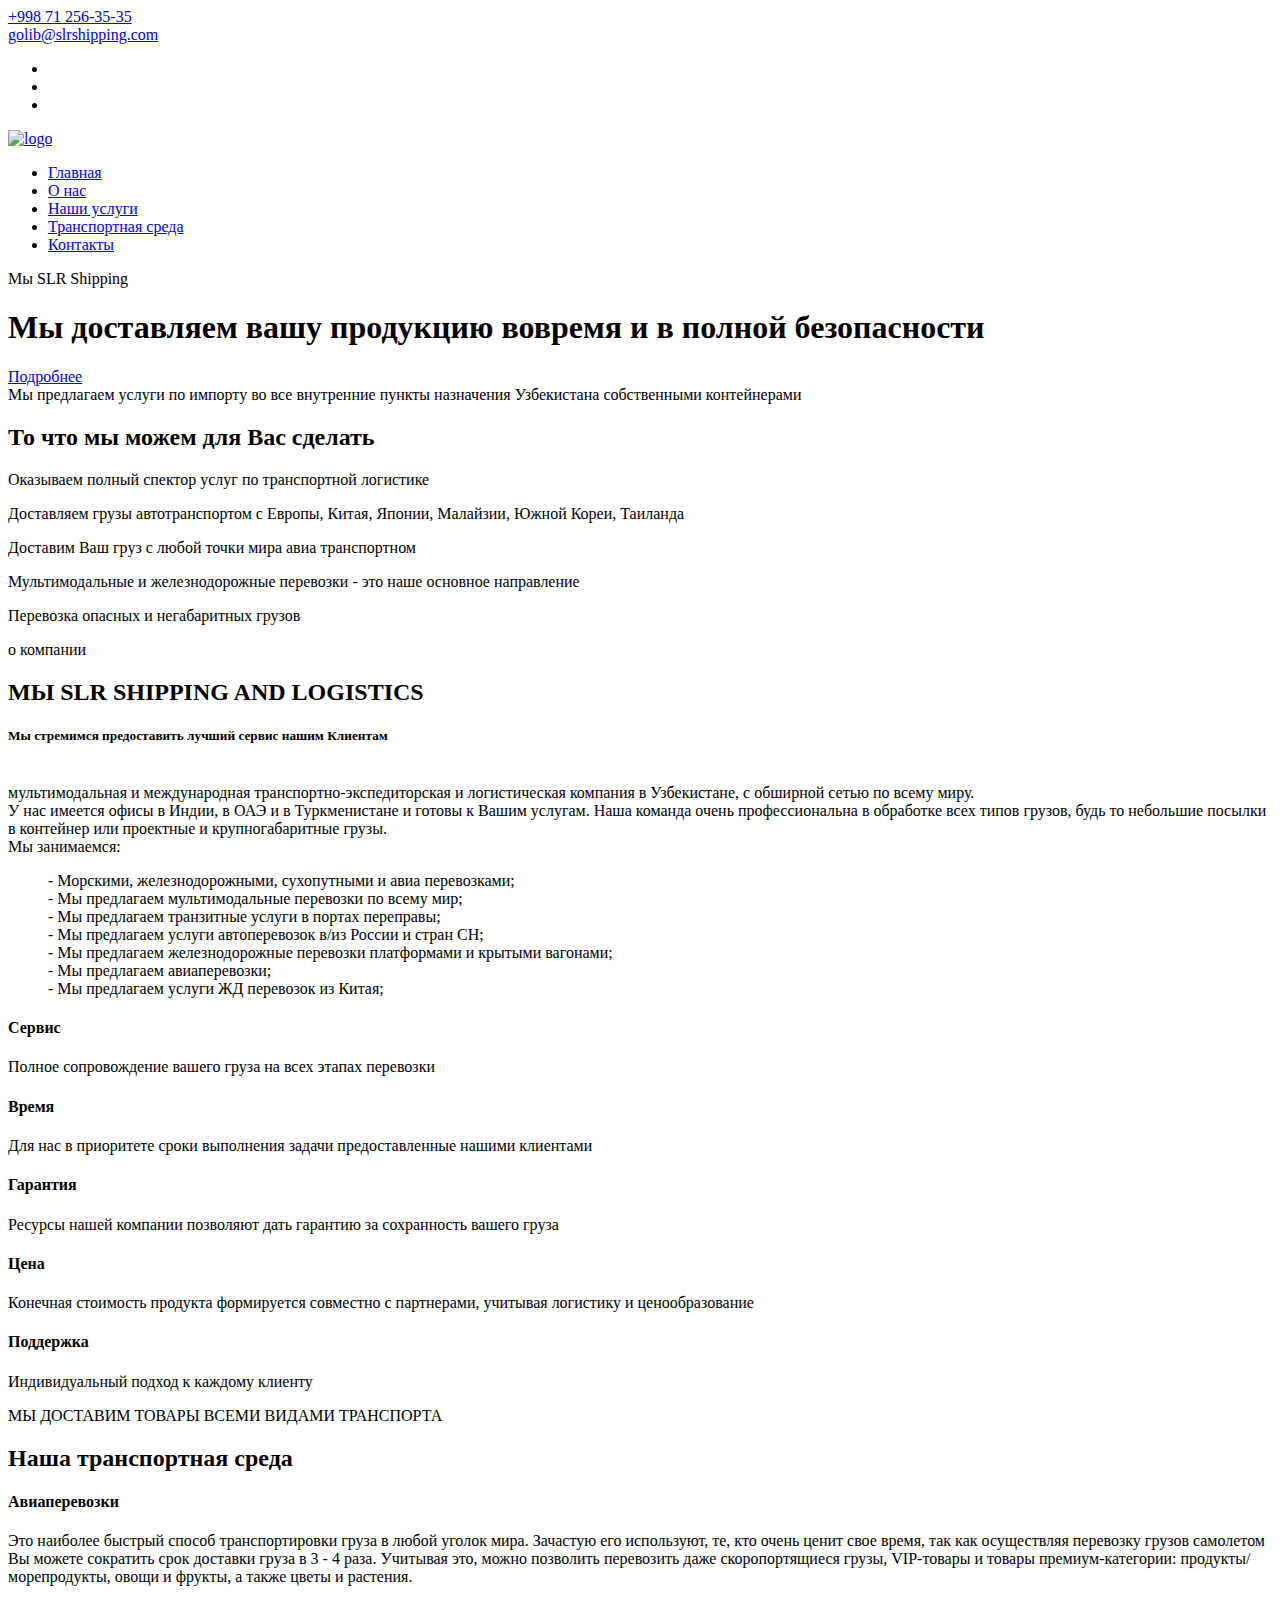
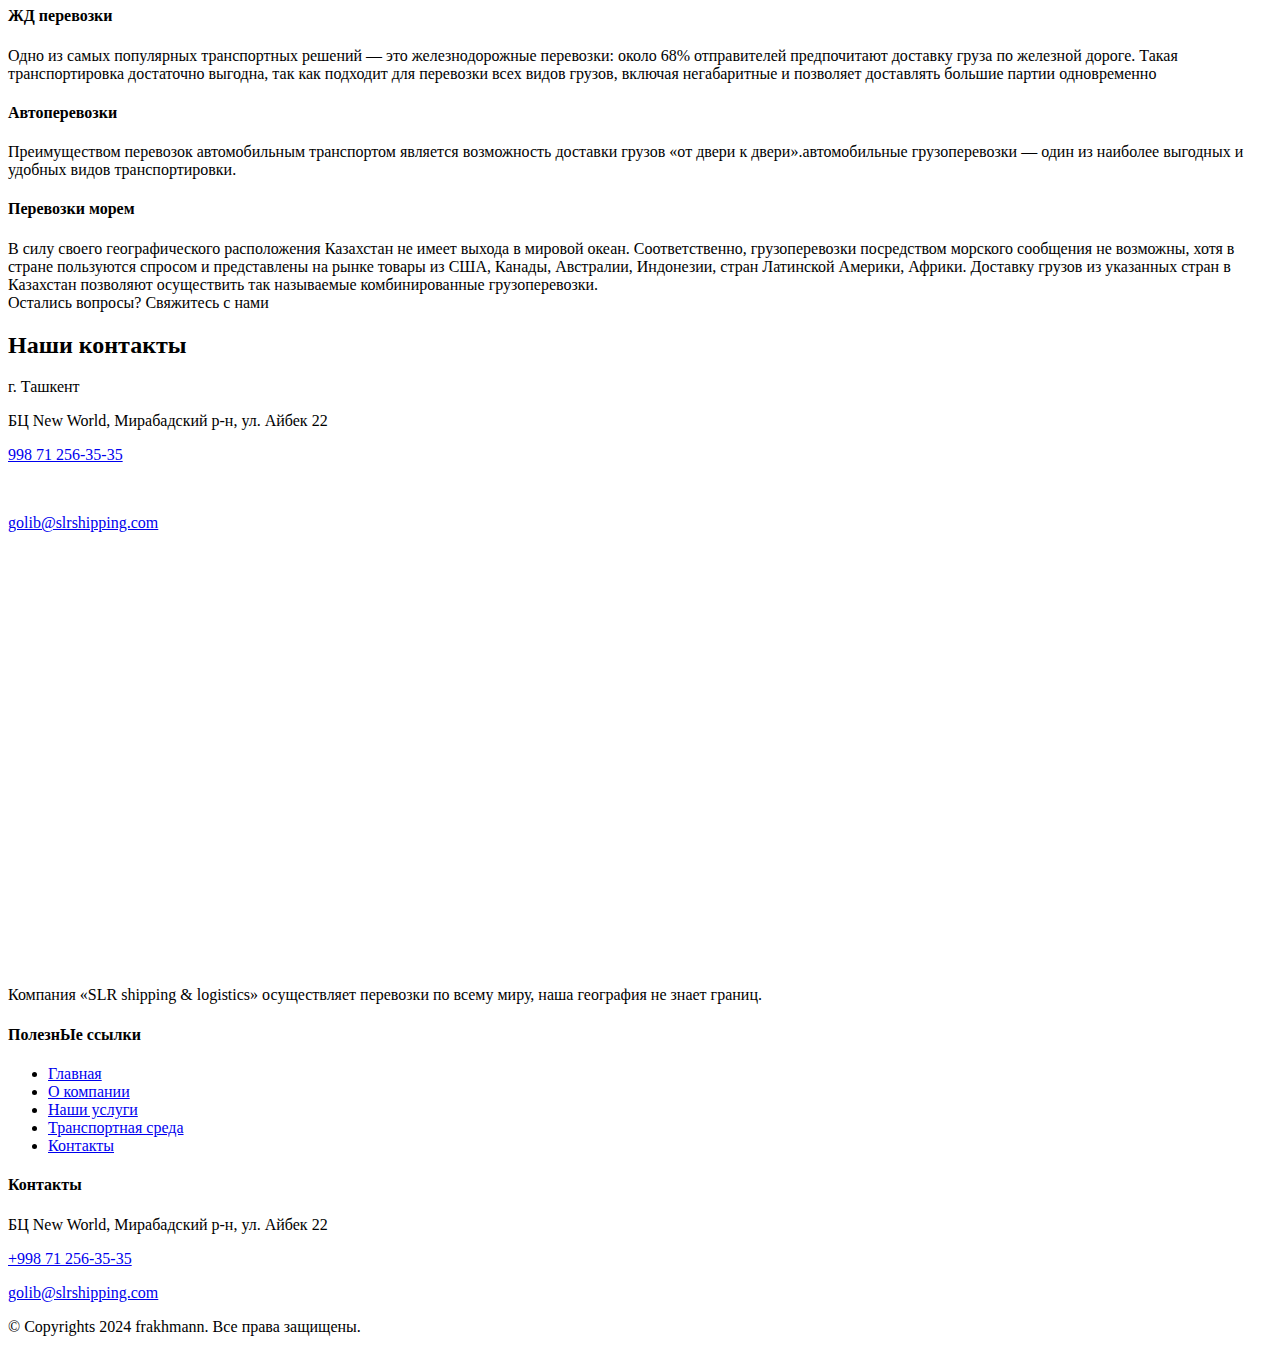
==== index.html @ 80f5dab3 "Add files via upload" ====
﻿<!DOCTYPE html>
<html lang="en">

<!-- Mirrored from kreativdev.com/transpix/transpix/index-3.html by HTTrack Website Copier/3.x [XR&CO'2014], Sat, 07 Aug 2021 13:02:55 GMT -->

<head>
    <meta http-equiv="Content-Type" content="text/html; charset=UTF-8">
    <meta http-equiv="X-UA-Compatible" content="IE=edge">
    <meta http-equiv="X-UA-Compatible" content="ie=edge">
    <meta name="viewport" content="width=device-width, initial-scale=1.0">
    <title>SLR SHIPPING</title>
    <!-- favicon 
    <link rel="shortcut icon" href="favicon.png" type="image/png">-->
    <!-- bootstrap css -->
    <link rel="stylesheet" href="assets\css\bootstrap.min.css">
    <!-- fontawesome css -->
    <link rel="stylesheet" href="assets\css\flaticon.css">
    <!-- fontawesome css -->
    <link rel="stylesheet" href="assets\css\fontawesome.min.css">
    <!-- owl carousel css -->
    <link rel="stylesheet" href="assets\css\owl.carousel.min.css">
    <!-- owl carousel theme css -->
    <link rel="stylesheet" href="assets\css\owl.theme.default.min.css">
    <!-- slicknav css -->
    <link rel="stylesheet" href="assets\css\slicknav.css">
    <!-- animate css -->
    <link rel="stylesheet" href="assets\css\animate.min.css">
    <!-- main css -->
    <link rel="stylesheet" href="assets\css\style.css">
    <!-- responsive css -->
    <link rel="stylesheet" href="assets\css\responsive.css">
    <!-- custom css -->
    <link rel="stylesheet" href="assets\css\custom.css">
    <!-- jquery js -->
    <script src="assets\js\jquery-3.3.1.min.js"></script>
</head>



<body>
    <!--   header area start   -->
    <div id="header" class="header-area home-3">
        <div class="info-bar">
            <div class="container">
                <div class="row">
                    <div class="col-lg-6">
                        <div class="contact-infos">
                            <div class="email">
                                <div class="icon-wrapper"><i class="fas fa-phone"></i></div>
                                <div><a class="text-white" href="tel:+998712563535">+998 71 256-35-35</a></div>
                            </div>
                            <div class="phone">
                                <div class="icon-wrapper"><i class="fas fa-envelope"></i></div>
                                <div><a class="text-white" href="mailto:golib@slrshipping.com">golib@slrshipping.com</a></div>
                            </div>
                        </div>
                    </div>
                    <div class="col-lg-6">
                        <div class="right-content">
                            <ul class="social-links">
                                <li><a href="#"><i class="fab fa-facebook-f"></i></a></li>
                                <li><a href="#"><i class="fab fa-twitter"></i></a></li>
                                <li><a href="#"><i class="fab fa-instagram"></i></a></li>
                            </ul>
                        </div>
                    </div>
                </div>
            </div>
        </div>
        <div class="support-nav-area">
            <div class="container">
                <div class="row">
                    <div class="col-lg-3 col-6">
                        <div class="logo-wrapper">
                            <div class="logo-wrapper-inner">
                                <a href="#"><img src="img/SLR_LOGESTIC_LOGO.png" alt="logo"></a>
                            </div>
                        </div>
                    </div>
                    <div class="col-lg-9 col-6 position-static">
                        <div class="navbar-area">
                            <div class="row">
                                <div class="col-12 position-static">
                                    <nav class="main-menu" id="mainMenuHome3">
                                        <ul>
                                            <li>
                                                <a href="#">Главная</a>
                                            </li>
                                            <li>
                                                <a href="#about">О нас</a>
                                            </li>
                                            <li>
                                                <a href="#service">Наши услуги</a>
                                            </li>
                                            <li>
                                                <a href="#transport">Транспортная среда</a>
                                            </li>
                                            <li>
                                                <a href="#contact">Контакты</a>
                                            </li>
                                        </ul>
                                    </nav>
                                    <div id="mobileMenuHome3"></div>
                                </div>
                            </div>
                        </div>
                    </div>
                </div>
            </div>
        </div>
    </div>
    <!--   header area end   -->


    <!--  hero area start  -->
    <div class="hero-area hero-bg-3 home-3" id="hero-home-9">
        <div id="bgndVideo9" data-property="{videoURL:'https://www.youtube.com/watch?v=Z8vAxdYRJY8&ab_channel=SmithTruckingInc.',containment:'#hero-home-9', quality:'large', autoPlay:true, loop:true, mute:true, opacity:1}"></div>
        <div class="container">
            <div class="row">
                <div class="col-xl-9 col-lg-12">
                    <div class="hero-txt">
                        <span class="wow fadeInDown" data-wow-duration="1.5s">Мы SLR Shipping</span>
                        <h1 class="wow fadeInUp" data-wow-duration="1.5s">Мы доставляем вашу продукцию вовремя и в полной безопасности</h1>
                        <a class="wow fadeInUp boxed-btn" data-wow-duration="1.5s" href="#about"><span>Подробнее</span></a>
                    </div>
                </div>
            </div>
        </div>
        <div class="hero-overlay"></div>
    </div>
    <!--  hero area end  -->


    <!--   cta section start    
    <div class="cta-section home-2">
        <div class="container">
            <div class="cta-container">
                <div class="row align-items-center">
                    <div class="col-lg-9">
                        <h2 class="mb-lg-0 text-center text-lg-left">Грузоперевозки по Казахстану, Китаю, России, Европе, СНГ</h2>
                        <div class="row">
                            <div class="col-4">
                                <div class="form-group">
                                    <label for="InputName">Введите ваше имя</label>
                                    <input type="text" class="form-control" id="InputName1" aria-describedby="emailHelp">
                                </div>
                            </div>
                            <div class="col-4">
                                <div class="form-group">
                                    <label for="InputPhone">Введите ваш телефон</label>
                                    <input type="text" class="form-control" id="InputPhone1" aria-describedby="emailHelp">
                                </div>
                            </div>
                            <div class="col-4">
                                <div class="form-group">
                                    <label for="InputEmail">Введите ваш Email</label>
                                    <input type="email" class="form-control" id="InputEmail1" aria-describedby="emailHelp">
                                </div>
                            </div>
                        </div>
                    </div>
                    <div class="col-lg-3 text-center text-lg-right">
                        <a href="#contact" class="boxed-btn" id="contact-us-btn-one"><span>Связаться с нами</span></a>
                    </div>
                </div>
            </div>
        </div>
        <div class="cta-overlay"></div>
    </div>
    cta section end    -->


    <!--  service section start  -->
    <div id="service" class="service-section home-3">
        <div class="container">
            <span class="title">Мы предлагаем услуги по импорту во все внутренние пункты назначения Узбекистана собственными контейнерами</span>
            <h2 class="subtitle">То что мы можем для Вас сделать</h2>
            <div class="services">
                <div class="row">
                    <div class="part">
                        <div class="single-service" style="height:100%;">
                            <div class="icon-wrapper single-service-icon-wrapper"><i class="fas fa-truck-loading"></i></div>
                            <div class="service-txt">
                                <p class="service-para text-center">Оказываем полный спектор услуг по транспортной логистике</p>
                            </div>
                        </div>
                    </div>
                    <div class="part">
                        <div class="single-service wow fadeInUp " style="height:100%;" data-wow-duration="1.5s" data-wow-delay=".2s">
                            <div class="icon-wrapper single-service-icon-wrapper"><i class="fas fa-truck"></i></div>
                            <div class="service-txt">
                                <p class="service-para text-center">
                                    Доставляем грузы автотранспортом с Европы, Китая, Японии, Малайзии, Южной Кореи, Таиланда
                                </p>
                            </div>
                        </div>
                    </div>
                    <div class="part">
                        <div class="single-service wow fadeInUp" style="height:100%;" data-wow-duration="1.5s" data-wow-delay=".4s">
                            <div class="icon-wrapper single-service-icon-wrapper"><i class="fas fa-globe"></i></div>
                            <div class="service-txt">
                                <p class="service-para text-center">
                                    Доставим Ваш груз с любой точки мира авиа транспортном
                                </p>
                            </div>
                        </div>
                    </div>
                    <div class="part">
                        <div class="single-service wow fadeInUp" style="height:100%;" data-wow-duration="1.5s" data-wow-delay=".4s">
                            <div class="icon-wrapper single-service-icon-wrapper"><i class="fas fa-train"></i></div>
                            <div class="service-txt">
                                <p class="service-para text-center">
                                    Мультимодальные и железнодорожные перевозки - это наше основное направление
                                </p>
                            </div>
                        </div>
                    </div>
                    <div class="part">
                        <div class="single-service wow fadeInUp" style="height:100%;" data-wow-duration="1.5s" data-wow-delay=".4s">
                            <div class="icon-wrapper single-service-icon-wrapper"><i class="fas fa-exclamation-circle"></i></div>
                            <div class="service-txt">
                                <p class="service-para text-center">
                                    Перевозка опасных и негабаритных грузов
                                </p>
                            </div>
                        </div>
                    </div>
                </div>
            </div>
        </div>
    </div>
    <!--  service section end  -->


    <!--  about section start  -->
    <div id="about" class="about-section home-3">
        <div class="container">
            <div class="row">
                <div class="col-lg-5">
                    <div class="outer">
                        <div class="inner">
                            <div class="about-txt about-bg-3">
                                <span class="title">о компании</span>
                                <h2 class="subtitle">МЫ SLR SHIPPING AND LOGISTICS </h2>
                                <p class="text-justify">
                                    <h5>
                                        Мы стремимся предоставить лучший сервис нашим Клиентам
                                    </h5>
                                    <br>
                                    <span>мультимодальная и международная транспортно-экспедиторская и логистическая компания в Узбекистане, с обширной сетью по всему миру.
</span>
                                    <br>
                                    <span>
                                        У нас имеется офисы в Индии, в ОАЭ и в Туркменистане и готовы к Вашим услугам. Наша команда очень профессиональна в обработке всех типов грузов, будь то небольшие посылки в контейнер или проектные и крупногабаритные грузы.

								</span>
                                    <br>
                                    <span>
									Мы занимаемся:
									<ul>
										<li style="list-style-type: none;">
										  - Морскими, железнодорожными, сухопутными и авиа перевозками;
										</li>
										<li style="list-style-type: none;"> - Мы предлагаем мультимодальные перевозки по всему мир;</li>
										<li style="list-style-type: none;"> - Мы предлагаем транзитные услуги в портах переправы;</li>
										<li style="list-style-type: none;"> - Мы предлагаем услуги автоперевозок в/из России и стран СН;</li>
										<li style="list-style-type: none;"> - Мы предлагаем железнодорожные перевозки платформами и крытыми вагонами;</li>
										<li style="list-style-type: none;"> - Мы предлагаем авиаперевозки;</li>
										<li style="list-style-type: none;"> - Мы предлагаем услуги ЖД перевозок из Китая;</li>
									</ul>
								</span>

                            </div>
                        </div>
                    </div>
                </div>
                <div class="col-xl-5 offset-lg-1 col-lg-6">
                    <div class="about-points">
                        <div class="single-point">
                            <div class="icon-wrapper"><i class="fas fa-truck"></i></div>
                            <div class="point-txt">
                                <h4>Сервис</h4>
                                <p>
                                    Полное сопровождение вашего груза на всех этапах перевозки
                                </p>
                            </div>
                        </div>
                        <div class="single-point">
                            <div class="icon-wrapper"><i class="fas fa-history"></i></div>
                            <div class="point-txt">
                                <h4>
                                    Время
                                </h4>
                                <p>
                                    Для нас в приоритете сроки выполнения задачи предоставленные нашими клиентами
                                </p>
                            </div>
                        </div>
                        <div class="single-point">
                            <div class="icon-wrapper"><i class="fas fa-shield-alt"></i></div>
                            <div class="point-txt">
                                <h4>Гарантия</h4>
                                <p>
                                    Ресурсы нашей компании позволяют дать гарантию за сохранность вашего груза
                                </p>
                            </div>
                        </div>
                        <div class="single-point">
                            <div class="icon-wrapper"><i class="fas fa-dollar-sign"></i></div>
                            <div class="point-txt">
                                <h4>Цена</h4>
                                <p>
                                    Конечная стоимость продукта формируется совместно с партнерами, учитывая логистику и ценообразование
                                </p>
                            </div>
                        </div>
                        <div class="single-point">
                            <div class="icon-wrapper"><i class="fas fa-headset"></i></div>
                            <div class="point-txt">
                                <h4>Поддержка</h4>
                                <p>
                                    Индивидуальный подход к каждому клиенту
                                </p>
                            </div>
                        </div>
                    </div>
                </div>
            </div>
        </div>
    </div>
    <!--  about section end  -->

    <!--  service section start  -->
    <div id="transport" class="service-section home-3">
        <div class="container">
            <span class="title">МЫ ДОСТАВИМ ТОВАРЫ ВСЕМИ ВИДАМИ ТРАНСПОРТА</span>
            <h2 class="subtitle">Наша транспортная среда</h2>
            <div class="services">
                <div class="row">
                    <div class="col-lg-3 col-md-6" data-toggle="collapse" href="#collapseExample" role="button" aria-expanded="false" aria-controls="collapseExample">
                        <div class="single-service">
                            <div class="icon-wrapper single-service-icon-wrapper"><i class="fas fa-plane-departure"></i></div>
                            <div class="service-txt">
                                <h4 class="service-title">Авиаперевозки</h4>
                            </div>
                        </div>
                        <div class="collapse" id="collapseExample">
                            <div class="card card-body">
                                Это наиболее быстрый способ транспортировки груза в любой уголок мира. Зачастую его используют, те, кто очень ценит свое время, так как осуществляя перевозку грузов самолетом Вы можете сократить срок доставки груза в 3 - 4 раза. Учитывая это, можно позволить
                                перевозить даже скоропортящиеся грузы, VIP-товары и товары премиум-категории: продукты/морепродукты, овощи и фрукты, а также цветы и растения.
                            </div>
                        </div>
                    </div>
                    <div class="col-lg-3 col-md-6" data-toggle="collapse" href="#collapseExample1" role="button" aria-expanded="false" aria-controls="collapseExample1">
                        <div class="single-service wow fadeInUp" data-wow-duration="1.5s" data-wow-delay=".2s">
                            <div class="icon-wrapper single-service-icon-wrapper"><i class="fas fa-train"></i></div>
                            <div class="service-txt">
                                <h4 class="service-title">ЖД перевозки</h4>
                            </div>
                        </div>
                        <div class="collapse" id="collapseExample1">
                            <div class="card card-body">
                                Одно из самых популярных транспортных решений ― это железнодорожные перевозки: около 68% отправителей предпочитают доставку груза по железной дороге. Такая транспортировка достаточно выгодна, так как подходит для перевозки всех видов грузов, включая негабаритные
                                и позволяет доставлять большие партии одновременно
                            </div>
                        </div>
                    </div>
                    <div class="col-lg-3 col-md-6" data-toggle="collapse" href="#collapseExample2" role="button" aria-expanded="false" aria-controls="collapseExample2">
                        <div class="single-service wow fadeInUp" data-wow-duration="1.5s" data-wow-delay=".4s">
                            <div class="icon-wrapper single-service-icon-wrapper"><i class="fas fa-truck"></i></div>
                            <div class="service-txt">
                                <h4 class="service-title">Автоперевозки</h4>
                            </div>
                        </div>
                        <div class="collapse" id="collapseExample2">
                            <div class="card card-body">
                                Преимуществом перевозок автомобильным транспортом является возможность доставки грузов «от двери к двери».автомобильные грузоперевозки — один из наиболее выгодных и удобных видов транспортировки.
                            </div>
                        </div>
                    </div>
                    <div class="col-lg-3 col-md-6" data-toggle="collapse" href="#collapseExample3" role="button" aria-expanded="false" aria-controls="collapseExample3">
                        <div class="single-service wow fadeInUp" data-wow-duration="1.5s" data-wow-delay=".4s">
                            <div class="icon-wrapper single-service-icon-wrapper"><i class="fas fa-ship"></i></div>
                            <div class="service-txt">
                                <h4 class="service-title">Перевозки морем</h4>
                            </div>
                        </div>
                        <div class="collapse" id="collapseExample3">
                            <div class="card card-body">
                                В силу своего географического расположения Казахстан не имеет выхода в мировой океан. Соответственно, грузоперевозки посредством морского сообщения не возможны, хотя в стране пользуются спросом и представлены на рынке товары из США, Канады, Австралии,
                                Индонезии, стран Латинской Америки, Африки. Доставку грузов из указанных стран в Казахстан позволяют осуществить так называемые комбинированные грузоперевозки.
                            </div>
                        </div>
                    </div>
                </div>




            </div>
        </div>
    </div>
    <!--  service section end  -->

    <!--  partners section start  
    <div id="transport" class="service-section home-3">
        <div class="container">
            <h2 class="subtitle">Наши партнеры</h2>
            <div class="owl-carousel owl-theme owl-loaded owl-drag">
                <div class="item" style="display: flex;justify-content: center;">
                    <img style="width: auto;height: 150px;" src="img\part-logo-1.jpeg">
                </div>
                <div class="item" style="display: flex;justify-content: center;">
                    <img style="width: auto;height: 150px;" src="img\part-logo-2.jpeg">
                </div>
                <div class="item" style="display: flex;justify-content: center;">
                    <img style="width: auto;height: 150px;" src="img\part-logo-3.jpeg">
                </div>
                <div class="item" style="display: flex;justify-content: center;">
                    <img style="width: auto;height: 150px;" src="img\part-logo-4.jpeg">
                </div>
                <div class="item" style="display: flex;justify-content: center;">
                    <img style="width: auto;height: 150px;" src="img\part-logo-5.jpeg">
                </div>

                <div class="item" style="display: flex;justify-content: center;">
                    <img style="width: auto;height: 150px;" src="img\part-logo-8.jpeg">
                </div>
                <div class="item" style="display: flex;justify-content: center;">
                    <img style="width: auto;height: 150px;" src="img\part-logo-9.jpeg">
                </div>
            </div>
            <div class="owl-nav disabled"></div>

        </div>
    </div> 

    partners section end  -->

    <!-- <div class="cta-section cta-bg">
        <div class="container">
            <div class="cta-container">
                <div class="row align-items-center">
                    <div class="col-lg-9">
                        <h2 class="mb-lg-0 text-center text-lg-left">ЗАИНТЕРЕСОВАНЫ В РАБОТЕ С ZHARYQ LOGISTICS?</h2>
                        <div class="row">
                            <div class="col-4">
                                <div class="form-group">
                                    <label for="InputName">Введите ваше имя</label>
                                    <input type="text" class="form-control" id="InputName" aria-describedby="emailHelp">
                                </div>
                            </div>
                            <div class="col-4">
                                <div class="form-group">
                                    <label for="InputPhone">Введите ваш телефон</label>
                                    <input type="text" class="form-control" id="InputPhone" aria-describedby="emailHelp">
                                </div>
                            </div>
                            <div class="col-4">
                                <div class="form-group">
                                    <label for="InputEmail">Введите ваш Email</label>
                                    <input type="email" class="form-control" id="InputEmail" aria-describedby="emailHelp">
                                </div>
                            </div>
                        </div>
                    </div>
                    <div class="col-lg-3 text-center text-lg-right">
                        <a href="#contact" class="boxed-btn" id="contact-us-btn"><span>Связаться с нами</span></a>
                    </div>
                </div>
            </div>
        </div>
        <div class="cta-overlay"></div>
    </div>
-->

    <!--   contact section start    -->
    <div id="contact" class="contact-section mb-0 pb-0">
        <div class="container">
            <span class="title">Остались вопросы? Свяжитесь с нами</span>
            <h2 class="subtitle">Наши контакты</h2>
            <!--  contact infos start  -->
            <div class="contact-infos">
                <div class="row no-gutters">
                    <div class="col-lg-4 single-info-col">
                        <div class="single-info wow fadeInRight" data-wow-duration="1s">
                            <div class="icon-wrapper"><i class="fas fa-home"></i></div>
                            <div class="info-txt">
                                <p>г. Ташкент</p>
                                <p>БЦ New World, Мирабадский р-н, ул. Айбек 22</p>
                            </div>
                        </div>
                    </div>
                    <div class="col-lg-4 single-info-col">
                        <div class="single-info wow fadeInRight" data-wow-duration="1s" data-wow-delay=".2s">
                            <div class="icon-wrapper"><i class="fas fa-phone"></i></div>
                            <div class="info-txt">
                                <p><a href="tel:+998712563535">998 71 256-35-35</a></p><br>
                            </div>
                        </div>
                    </div>
                    <div class="col-lg-4 single-info-col">
                        <div class="single-info wow fadeInRight" data-wow-duration="1s" data-wow-delay=".4s">
                            <div class="icon-wrapper"><i class="far fa-envelope"></i></div>
                            <div class="info-txt">
                                <p> <a href="mailto:golib@slrshipping.com">golib@slrshipping.com</a></p>
                            </div>
                        </div>
                    </div>
                </div>
            </div>
            <!--  contact infos end  -->
        </div>
        <iframe src="https://yandex.uz/map-widget/v1/?ll=69.275811%2C41.296736&mode=search&oid=3019244763&ol=biz&z=16" width="100%" height="400" frameborder="0"></iframe>
    </div>


    <!--   footer section start    -->
    <footer>
        <div class="container">
            <div class="top-footer">
                <div class="row">
                    <div class="col-xl-4 col-lg-4">
                        <div class="logo-wrapper"><img src="/img/footer_logo.png" alt=""></div>
                        <p>
                            Компания «SLR shipping & logistics» осуществляет перевозки по всему миру, наша география не знает границ.
                        </p>
                        <p>
                            <a class="social-link" href="#"><i class="fab fa-facebook-f"></i></a>
                            <a class="social-link" href="#"><i class="fab fa-twitter"></i></a>
                            <a class="social-link" href="#"><i class="fab fa-instagram"></i></a>
                        </p>
                    </div>
                    <div class="offset-xl-1 col-xl-2 col-lg-2">
                        <h4>ПолезнЫе ссылки</h4>
                        <ul class="userful-links">
                            <li><a href="#">Главная</a></li>
                            <li><a href="#about">О компании</a></li>
                            <li><a href="#service">Наши услуги</a></li>
                            <li><a href="#transport">Транспортная среда</a></li>
                            <li><a href="#contact">Контакты</a></li>
                        </ul>
                    </div>
                    <div class="col-xl-4 col-lg-4">
                        <h4>Контакты</h4>
                        <div class="footer-contact">
                            <div class="contact-info">
                                <div class="icon-wrapper"><i class="flaticon-placeholder"></i></div>
                                <p>БЦ New World, Мирабадский р-н, ул. Айбек 22</p>
                            </div>
                            <div class="contact-info">
                                <div class="icon-wrapper"><i class="flaticon-call"></i></div>
                                <p>
                                    <a href="tel:998712563535">+998 71 256-35-35</a><br>
                                </p>
                            </div>
                            <div class="contact-info">
                                <div class="icon-wrapper"><i class="flaticon-email"></i></div>
                                <p>
                                    <a href="mailto:golib@slrshipping.com">golib@slrshipping.com</a>
                                </p>
                            </div>
                        </div>
                    </div>
                </div>
            </div>
            <div class="bottom-footer">
                <p class="text-center">© Copyrights 2024 frakhmann. Все права защищены.</p>
            </div>
        </div>
    </footer>
    <!--   footer section end    -->


    <!-- preloader section start -->
    <div class="loader-container">
        <span class="loader">
         <span class="loader-inner"></span>
        </span>
    </div>
    <!-- preloader section end -->


    <!-- back to top area start -->
    <div class="back-to-top">
        <i class="fas fa-chevron-up"></i>
    </div>
    <!-- back to top area end -->


    <!-- popper js -->
    <script src="assets\js\popper.min.js"></script>
    <!-- bootstrap js -->
    <script src="assets\js\bootstrap.min.js"></script>
    <!-- owl carousel js -->
    <script src="assets\js\owl.carousel.min.js"></script>
    <!-- isotope js -->
    <script src="assets\js\isotope.pkgd.min.js"></script>
    <!-- slicknav js -->
    <script src="assets\js\jquery.slicknav.min.js"></script>
    <!-- wow js -->
    <script src="assets\js\wow.min.js"></script>
    <!-- video background js -->
    <script src="assets\js\YTPlayer.min.js"></script>
    <!-- main js -->
    <script src="assets\js\main.js"></script>
    <!-- custom js -->
    <script src="assets/js/custom.js"></script>
    <script src="https://smtpjs.com/v3/smtp.js"></script>
    <script>
        document.getElementById("contact-us-btn-one").addEventListener("click", sendEmailOne);
        document.getElementById("contact-us-btn").addEventListener("click", sendEmail);

        function sendEmailOne() {
            let text = ''
            let name = document.getElementById('InputName1').value
            let phone = document.getElementById('InputPhone1').value
            let mail = document.getElementById('InputEmail1').value
            text = 'Имя:' + name + ' / ' + 'Телефон:' + phone + ' / ' + 'Почта:' + mail
            Email.send({
                Host: "smtp.elasticemail.com",
                Username: "info@zh-logistics.kz",
                Password: "A71284AE81A156E7851ED6AD52A78FB5FF63",
                To: 'yelaman.myrzabek@zharyq.com',
                From: "dauren323245@gmail.com",
                Subject: "Заявка из сайта",
                Body: text
            }).then(
                message => alert(message)
            )
        };

        function sendEmail() {
            let text = ''
            let name = document.getElementById('InputName').value
            let phone = document.getElementById('InputPhone').value
            let mail = document.getElementById('InputEmail').value
            text = 'Имя:' + name + ' / ' + 'Телефон:' + phone + ' / ' + 'Почта:' + mail
            Email.send({
                Host: "smtp.elasticemail.com",
                Username: "info@zh-logistics.kz",
                Password: "A71284AE81A156E7851ED6AD52A78FB5FF63",
                To: 'yelaman.myrzabek@zharyq.com',
                From: "dauren323245@gmail.com",
                Subject: "Заявка из сайта",
                Body: text
            }).then(
                message => alert(message)
            )
        }
    </script>
</body>

</html>
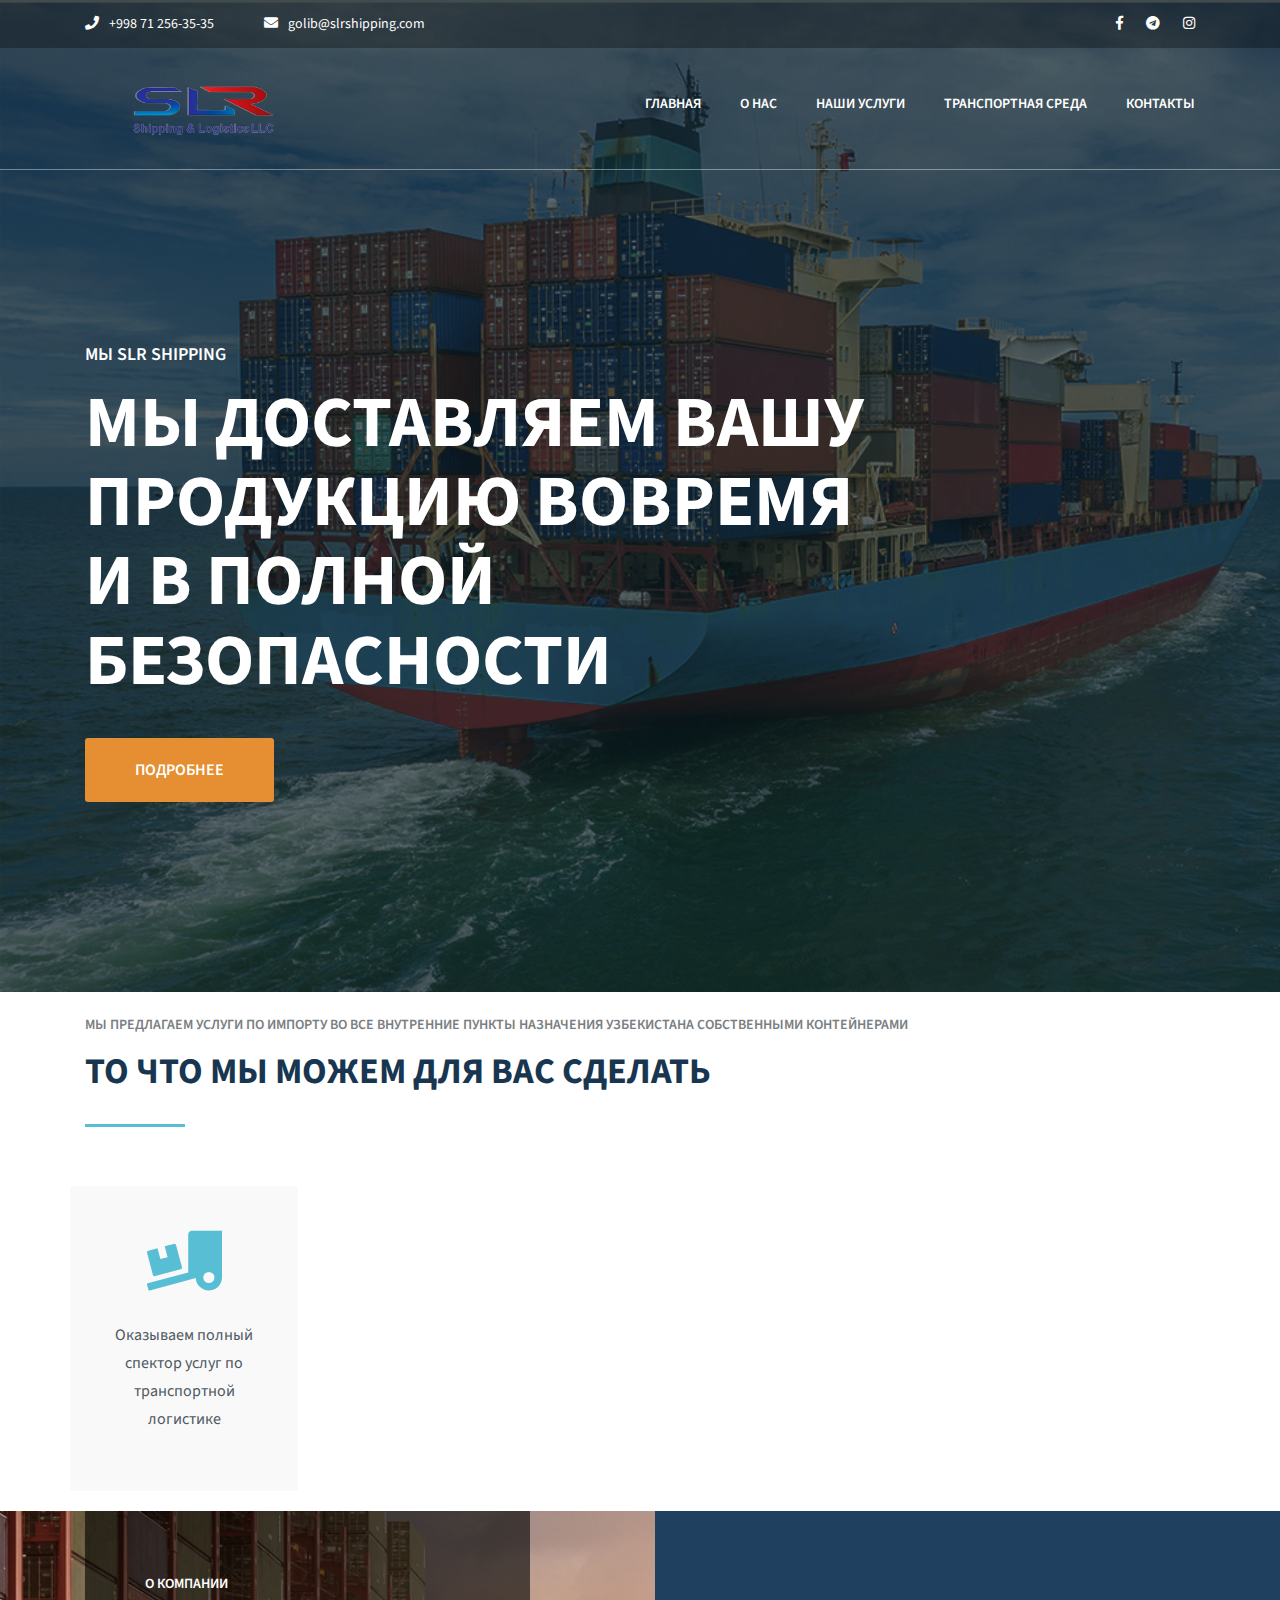
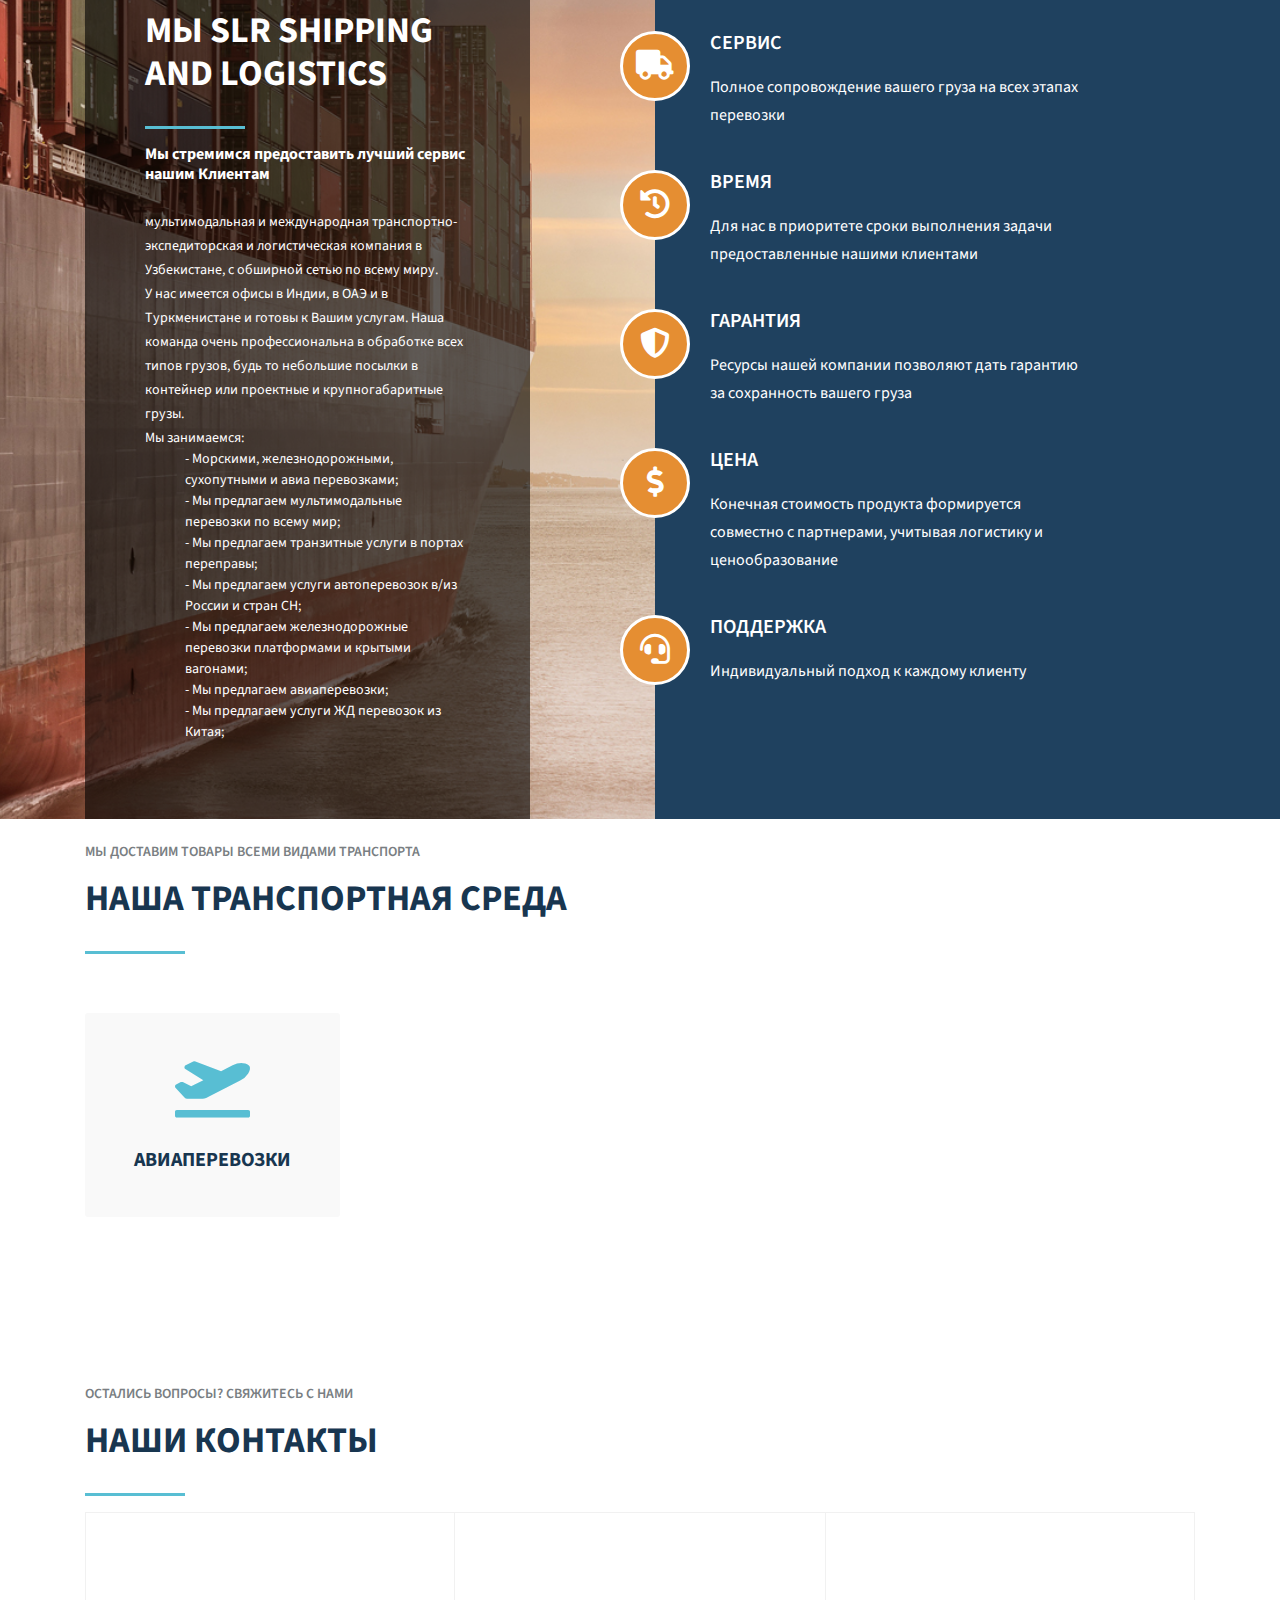
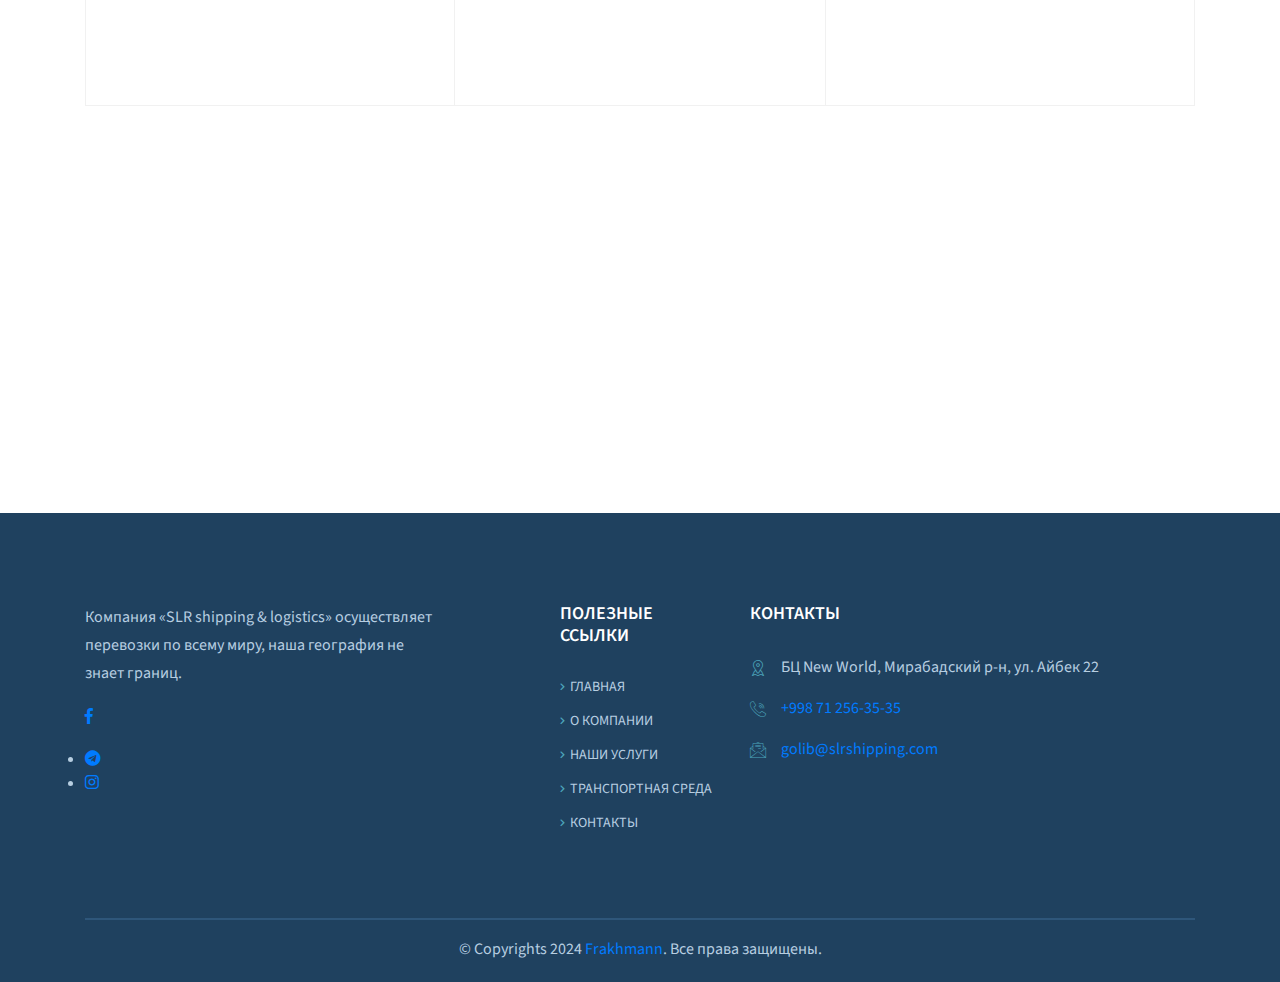
==== commit 52ca52e7: "Add files via upload" ====
--- a/index.html
+++ b/index.html
@@ -58,9 +58,9 @@
                     <div class="col-lg-6">
                         <div class="right-content">
                             <ul class="social-links">
-                                <li><a href="#"><i class="fab fa-facebook-f"></i></a></li>
-                                <li><a href="#"><i class="fab fa-twitter"></i></a></li>
-                                <li><a href="#"><i class="fab fa-instagram"></i></a></li>
+                                <li><a href="https://www.facebook.com/profile.php?id=61553923237717&mibextid=LQQJ4d"><i class="fab fa-facebook-f"></i></a></li>
+                                <li><a href="https://t.me/slr_logistics"><i class="fab fa-telegram"></i></a></li>
+                                <li><a href="https://www.instagram.com/slr_logistics.uz?utm_source=ig_web_button_share_sheet&igsh=ZDNlZDc0MzIxNw=="><i class="fab fa-instagram"></i></a></li>
                             </ul>
                         </div>
                     </div>
@@ -114,7 +114,6 @@
 
     <!--  hero area start  -->
     <div class="hero-area hero-bg-3 home-3" id="hero-home-9">
-        <div id="bgndVideo9" data-property="{videoURL:'https://www.youtube.com/watch?v=Z8vAxdYRJY8&ab_channel=SmithTruckingInc.',containment:'#hero-home-9', quality:'large', autoPlay:true, loop:true, mute:true, opacity:1}"></div>
         <div class="container">
             <div class="row">
                 <div class="col-xl-9 col-lg-12">
@@ -382,7 +381,7 @@
                         <div class="single-service wow fadeInUp" data-wow-duration="1.5s" data-wow-delay=".4s">
                             <div class="icon-wrapper single-service-icon-wrapper"><i class="fas fa-ship"></i></div>
                             <div class="service-txt">
-                                <h4 class="service-title">Перевозки морем</h4>
+                                <h4 class="service-title">Морские перевозки</h4>
                             </div>
                         </div>
                         <div class="collapse" id="collapseExample3">
@@ -521,18 +520,23 @@
             <div class="top-footer">
                 <div class="row">
                     <div class="col-xl-4 col-lg-4">
-                        <div class="logo-wrapper"><img src="/img/footer_logo.png" alt=""></div>
+
                         <p>
                             Компания «SLR shipping & logistics» осуществляет перевозки по всему миру, наша география не знает границ.
                         </p>
                         <p>
-                            <a class="social-link" href="#"><i class="fab fa-facebook-f"></i></a>
-                            <a class="social-link" href="#"><i class="fab fa-twitter"></i></a>
-                            <a class="social-link" href="#"><i class="fab fa-instagram"></i></a>
+                            <!-- 
+                                <li><a href="https://www.facebook.com/profile.php?id=61553923237717&mibextid=LQQJ4d"><i class="fab fa-facebook-f"></i></a></li>
+                                <li><a href="https://t.me/slr_logistics"><i class="fab fa-telegram"></i></a></li>
+                                <li><a href="https://www.instagram.com/slr_logistics.uz?utm_source=ig_web_button_share_sheet&igsh=ZDNlZDc0MzIxNw=="><i class="fab fa-instagram"></i></a></li>
+                            -->
+                            <a href="https://www.facebook.com/profile.php?id=61553923237717&mibextid=LQQJ4d"><i class="fab fa-facebook-f"></i></a></li>
+                            <li><a href="https://t.me/slr_logistics"><i class="fab fa-telegram"></i></a></li>
+                            <li><a href="https://www.instagram.com/slr_logistics.uz?utm_source=ig_web_button_share_sheet&igsh=ZDNlZDc0MzIxNw=="><i class="fab fa-instagram"></i></a></li>
                         </p>
                     </div>
                     <div class="offset-xl-1 col-xl-2 col-lg-2">
-                        <h4>ПолезнЫе ссылки</h4>
+                        <h4>Полезные ссылки</h4>
                         <ul class="userful-links">
                             <li><a href="#">Главная</a></li>
                             <li><a href="#about">О компании</a></li>
@@ -565,7 +569,7 @@
                 </div>
             </div>
             <div class="bottom-footer">
-                <p class="text-center">© Copyrights 2024 frakhmann. Все права защищены.</p>
+                <p class="text-center">© Copyrights 2024 <a href="https://frakhmann.github.io/feedback/">Frakhmann</a>. Все права защищены.</p>
             </div>
         </div>
     </footer>
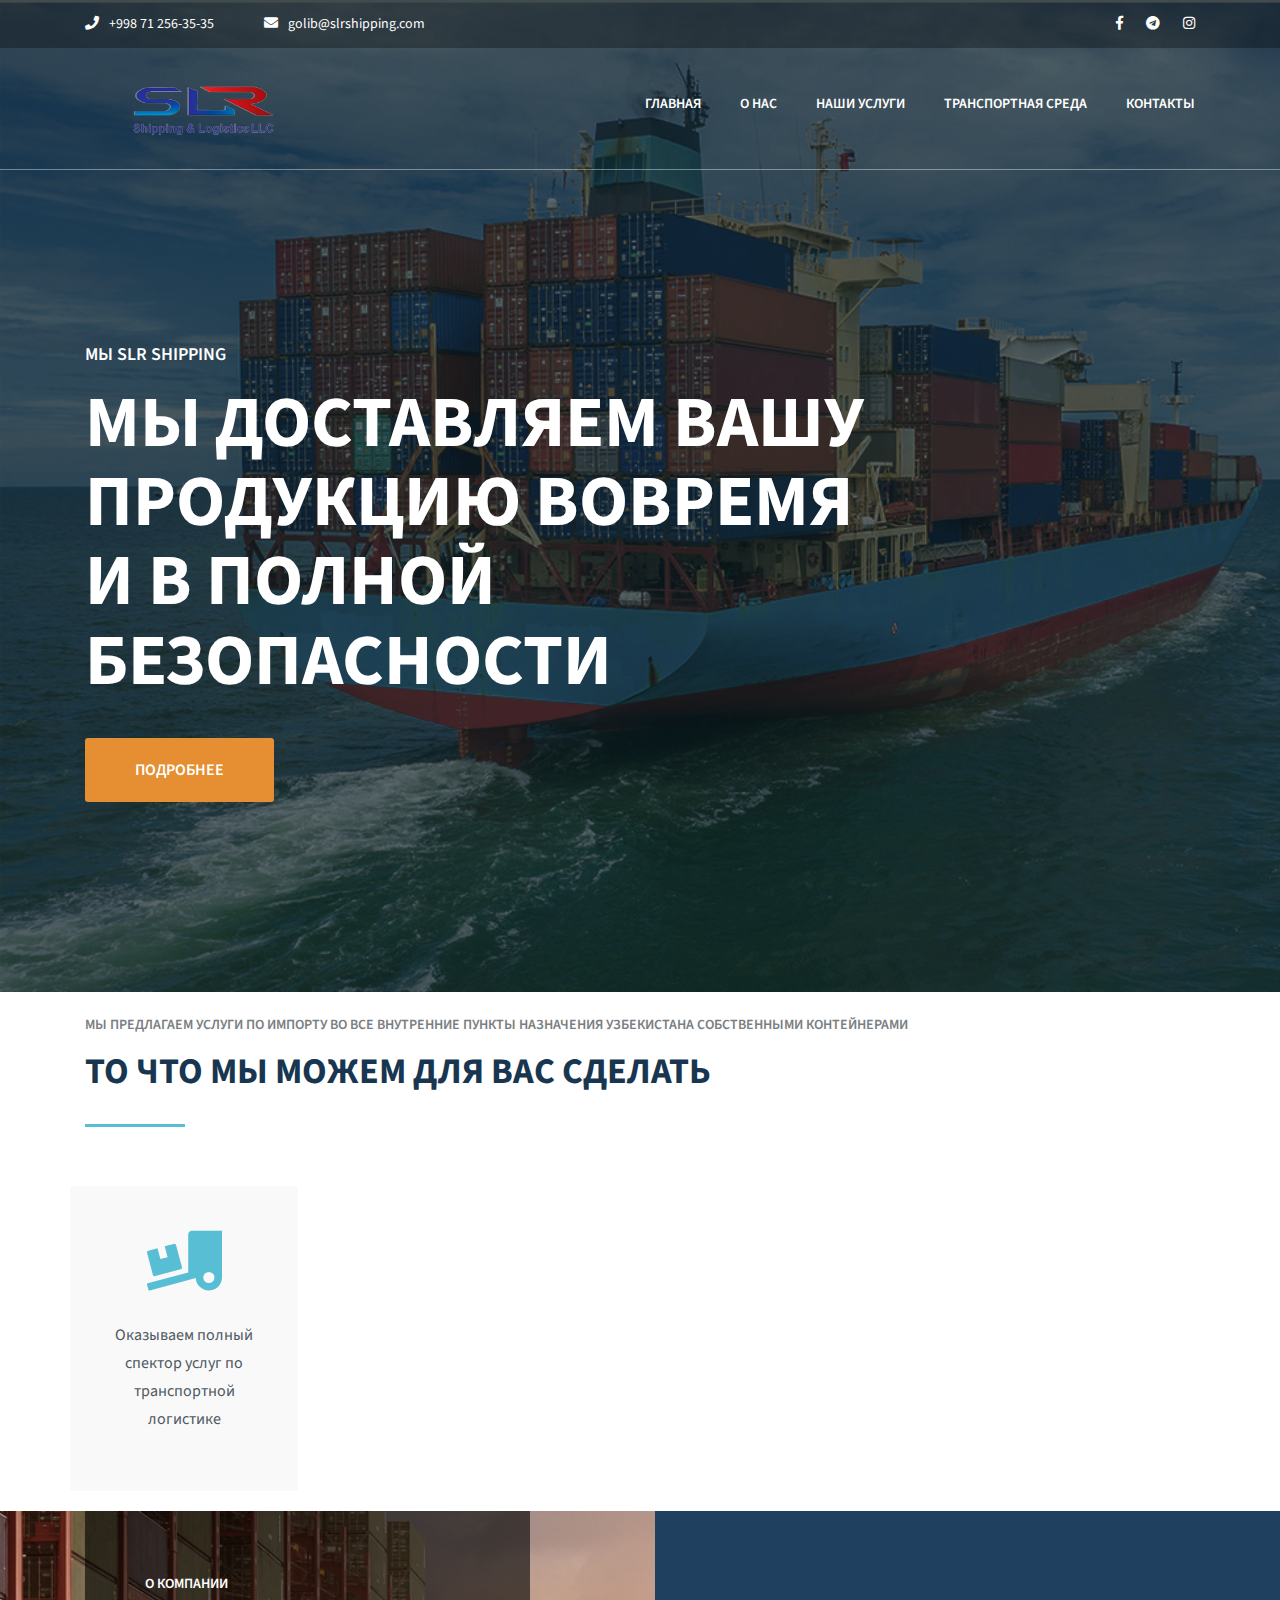
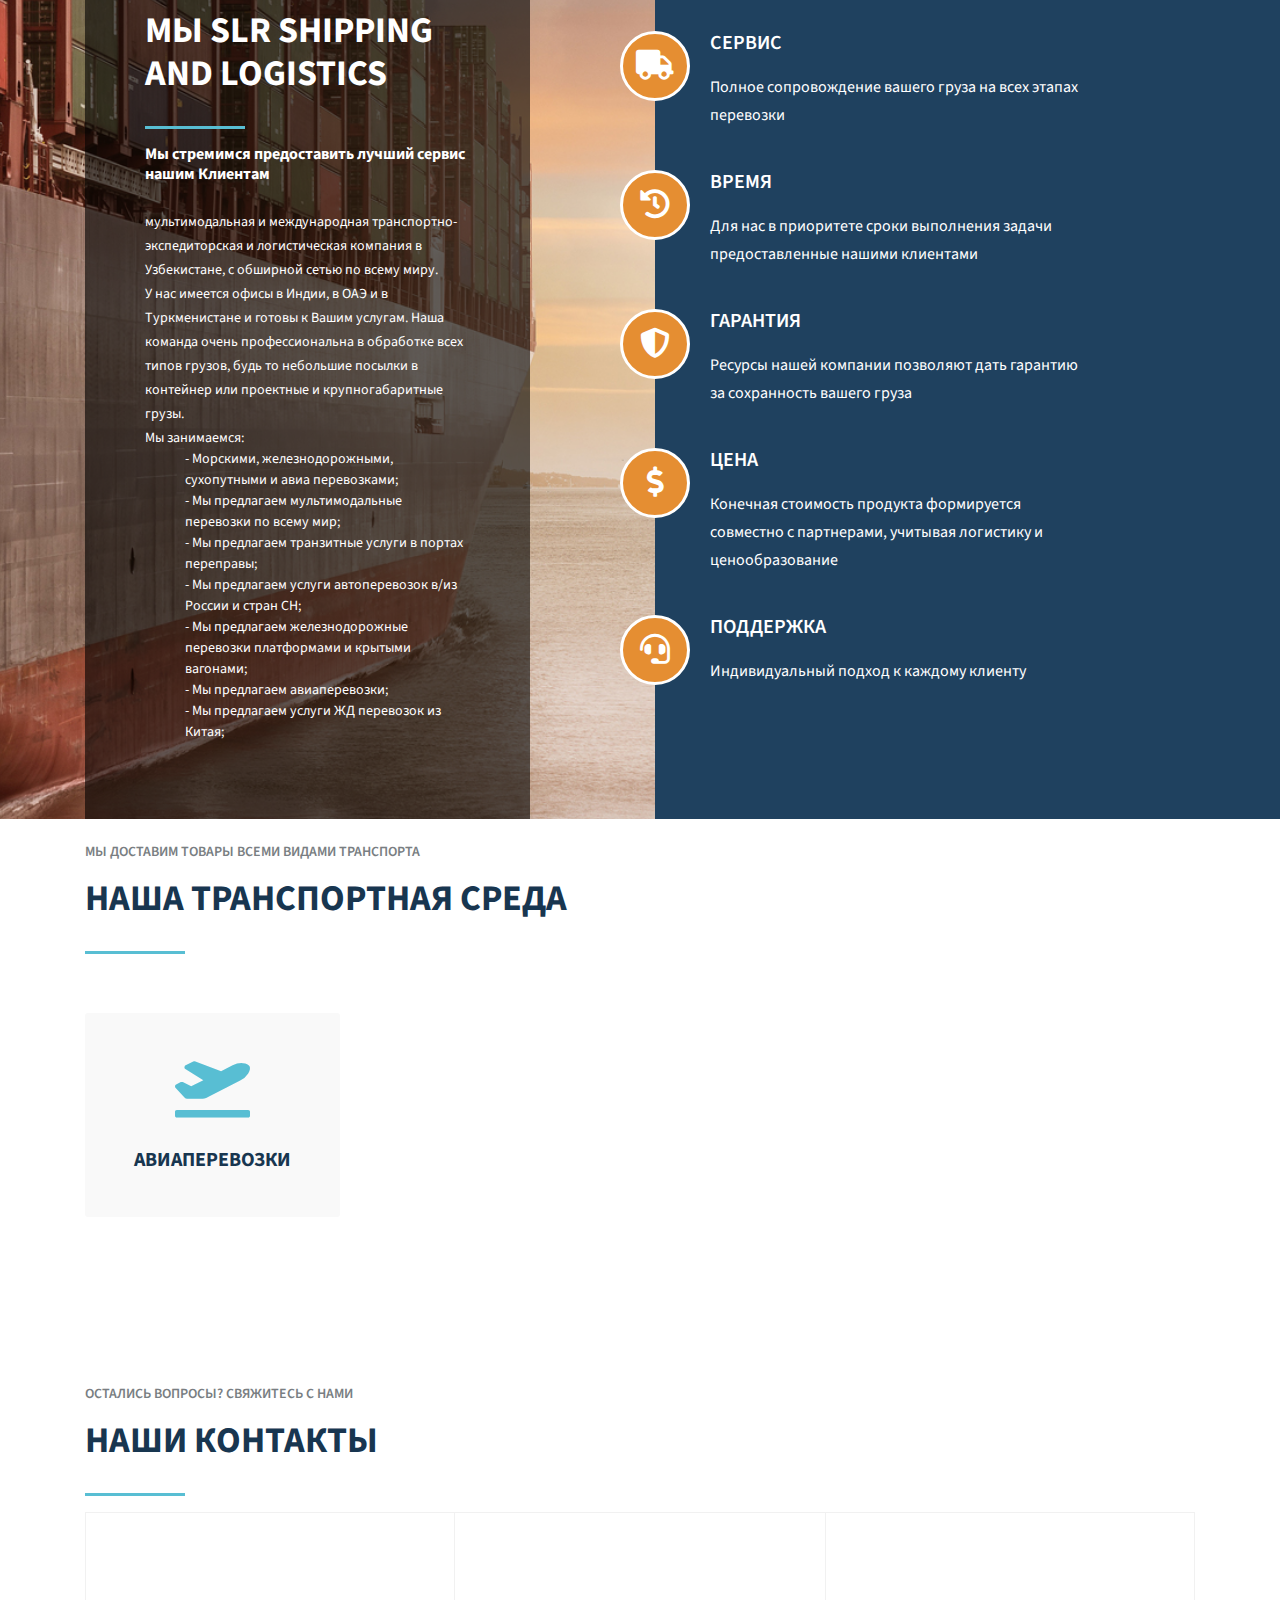
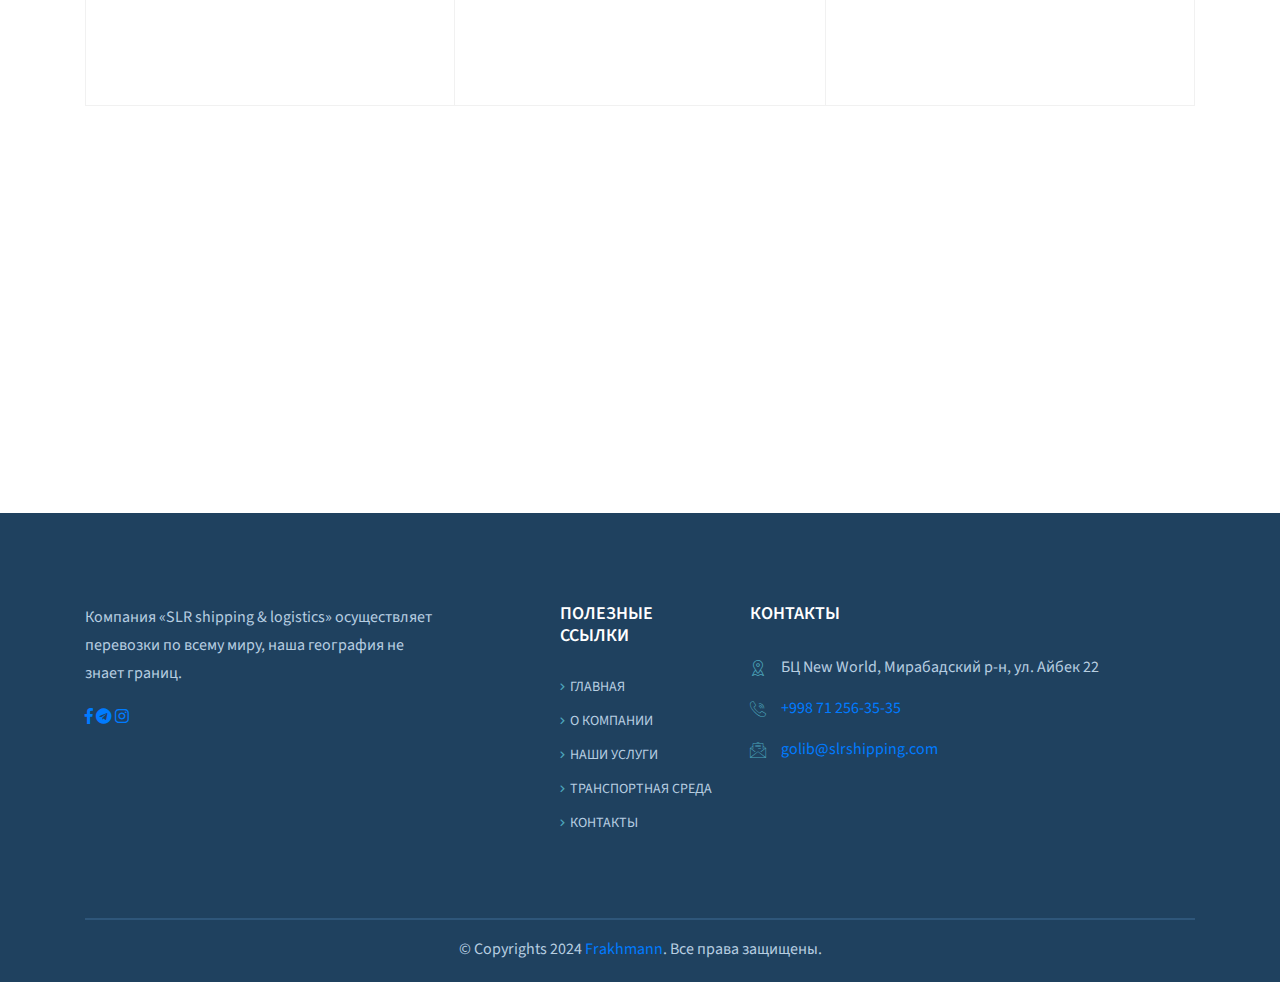
==== commit 790fb99e: "Update index.html" ====
--- a/index.html
+++ b/index.html
@@ -530,9 +530,9 @@
                                 <li><a href="https://t.me/slr_logistics"><i class="fab fa-telegram"></i></a></li>
                                 <li><a href="https://www.instagram.com/slr_logistics.uz?utm_source=ig_web_button_share_sheet&igsh=ZDNlZDc0MzIxNw=="><i class="fab fa-instagram"></i></a></li>
                             -->
-                            <a href="https://www.facebook.com/profile.php?id=61553923237717&mibextid=LQQJ4d"><i class="fab fa-facebook-f"></i></a></li>
-                            <li><a href="https://t.me/slr_logistics"><i class="fab fa-telegram"></i></a></li>
-                            <li><a href="https://www.instagram.com/slr_logistics.uz?utm_source=ig_web_button_share_sheet&igsh=ZDNlZDc0MzIxNw=="><i class="fab fa-instagram"></i></a></li>
+                            <a href="https://www.facebook.com/profile.php?id=61553923237717&mibextid=LQQJ4d"><i class="fab fa-facebook-f"></i></a>
+                            <a href="https://t.me/slr_logistics"><i class="fab fa-telegram"></i></a>
+                            <a href="https://www.instagram.com/slr_logistics.uz?utm_source=ig_web_button_share_sheet&igsh=ZDNlZDc0MzIxNw=="><i class="fab fa-instagram"></i></a>
                         </p>
                     </div>
                     <div class="offset-xl-1 col-xl-2 col-lg-2">
@@ -655,4 +655,4 @@
     </script>
 </body>
 
-</html>+</html>
